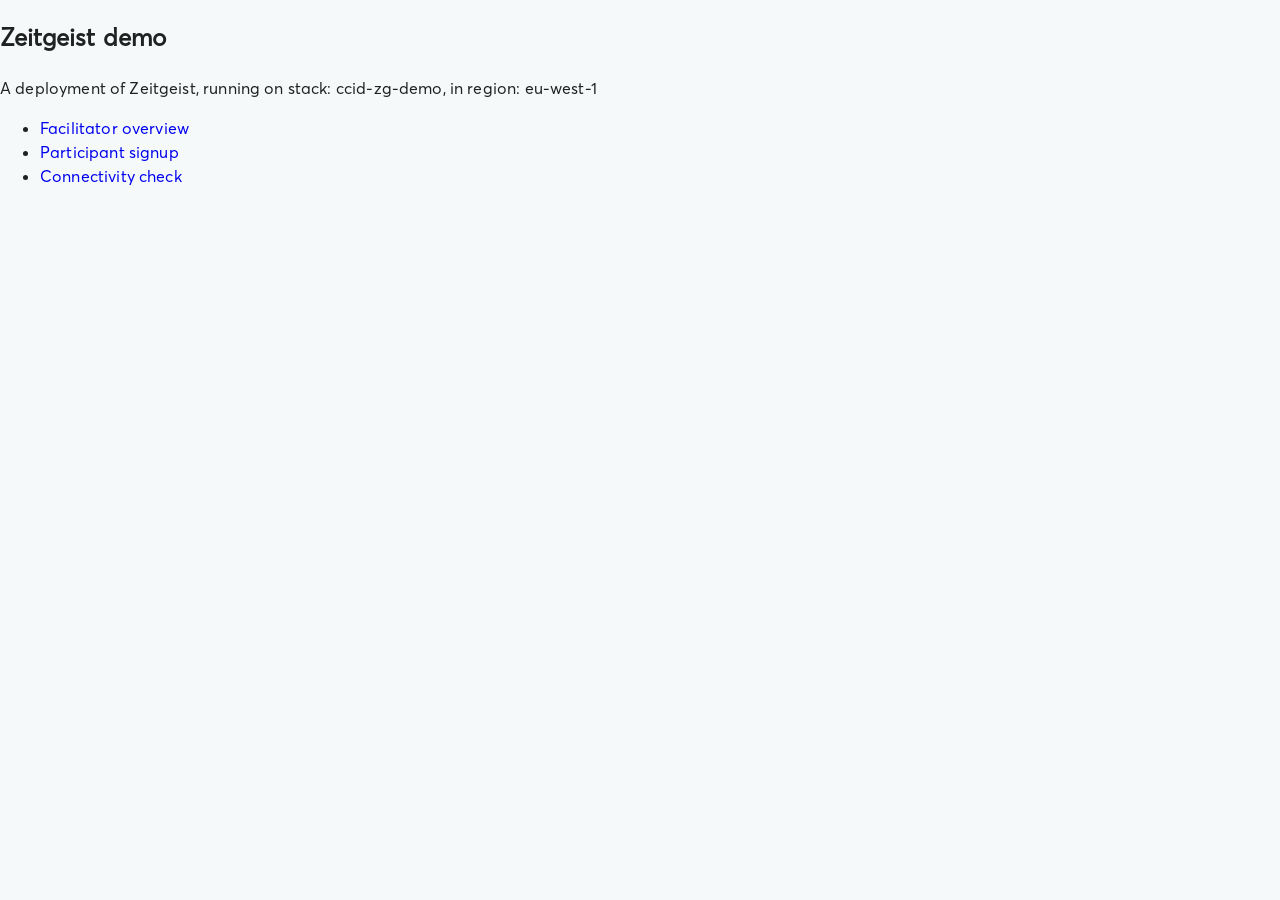
==== index.html @ 748ed4b3 "Static site generated from nestauk/ccid_deliberation_tool/refs/heads/demo@5f11ab263bac750158f8ac65e4" ====
<!DOCTYPE html><!--IIEgKRBb6OBjPGyL9HRGW--><html lang="en"><head><meta charSet="utf-8"/><meta name="viewport" content="width=device-width, initial-scale=1"/><link rel="preload" href="/_next/static/media/6f65ec7192c38ab7-s.p.woff" as="font" crossorigin="" type="font/woff"/><link rel="stylesheet" href="/_next/static/css/a075ec7e4b0bbc1b.css" data-precedence="next"/><link rel="preload" as="script" fetchPriority="low" href="/_next/static/chunks/webpack-fbe64019b3ef9363.js"/><script src="/_next/static/chunks/4bd1b696-409494caf8c83275.js" async=""></script><script src="/_next/static/chunks/255-85677c5dadb568c6.js" async=""></script><script src="/_next/static/chunks/main-app-601b594b3480d22c.js" async=""></script><script src="/_next/static/chunks/779-a13a12a994fc04fb.js" async=""></script><script src="/_next/static/chunks/241-937a13e0f3bc3d53.js" async=""></script><script src="/_next/static/chunks/466-65ace23f0faaca32.js" async=""></script><script src="/_next/static/chunks/app/layout-f3ec2101ef4dc2d3.js" async=""></script><script src="/_next/static/chunks/app/page-3524a082ea830a07.js" async=""></script><meta name="next-size-adjust" content=""/><meta name="robots" content="noindex nofollow"/><title>Zeitgeist demo</title><meta name="description" content="A deployment of Zeitgeist, running on stack: ccid-zg-demo, in region: eu-west-1"/><link rel="icon" href="/favicon.ico" type="image/x-icon" sizes="16x16"/><script src="/_next/static/chunks/polyfills-42372ed130431b0a.js" noModule=""></script></head><body><div hidden=""><!--$--><!--/$--></div><style data-emotion="css-global 17a6r72">html{-webkit-font-smoothing:antialiased;-moz-osx-font-smoothing:grayscale;box-sizing:border-box;-webkit-text-size-adjust:100%;}*,*::before,*::after{box-sizing:inherit;}strong,b{font-weight:700;}body{margin:0;color:rgba(0, 0, 0, 0.87);font-family:'averta','averta Fallback';font-weight:400;font-size:1rem;line-height:1.5;letter-spacing:0.00938em;background-color:#fff;}@media print{body{background-color:#fff;}}body::backdrop{background-color:#fff;}html{font-family:'averta','averta Fallback';height:100%;}body{font-family:'averta','averta Fallback';background:#f5f9faff;height:100%;}</style><script src="/_next/static/chunks/webpack-fbe64019b3ef9363.js" id="_R_" async=""></script><script>(self.__next_f=self.__next_f||[]).push([0])</script><script>self.__next_f.push([1,"1:\"$Sreact.fragment\"\n2:I[38502,[\"779\",\"static/chunks/779-a13a12a994fc04fb.js\",\"241\",\"static/chunks/241-937a13e0f3bc3d53.js\",\"466\",\"static/chunks/466-65ace23f0faaca32.js\",\"177\",\"static/chunks/app/layout-f3ec2101ef4dc2d3.js\"],\"default\"]\n3:I[89869,[\"779\",\"static/chunks/779-a13a12a994fc04fb.js\",\"241\",\"static/chunks/241-937a13e0f3bc3d53.js\",\"466\",\"static/chunks/466-65ace23f0faaca32.js\",\"177\",\"static/chunks/app/layout-f3ec2101ef4dc2d3.js\"],\"default\"]\n4:I[48113,[\"779\",\"static/chunks/779-a13a12a994fc04fb.js\",\"241\",\"static/chunks/241-937a13e0f3bc3d53.js\",\"466\",\"static/chunks/466-65ace23f0faaca32.js\",\"177\",\"static/chunks/app/layout-f3ec2101ef4dc2d3.js\"],\"default\"]\n5:I[9766,[],\"\"]\n6:I[98924,[],\"\"]\n7:I[81959,[],\"ClientPageRoot\"]\n8:I[89547,[\"974\",\"static/chunks/app/page-3524a082ea830a07.js\"],\"default\"]\nb:I[24431,[],\"OutletBoundary\"]\nd:I[15278,[],\"AsyncMetadataOutlet\"]\nf:I[24431,[],\"ViewportBoundary\"]\n11:I[24431,[],\"MetadataBoundary\"]\n12:\"$Sreact.suspense\"\n14:I[57150,[],\"\"]\n:HL[\"/_next/static/media/6f65ec7192c38ab7-s.p.woff\",\"font\",{\"crossOrigin\":\"\",\"type\":\"font/woff\"}]\n:HL[\"/_next/static/css/a075ec7e4b0bbc1b.css\",\"style\"]\n"])</script><script>self.__next_f.push([1,"0:{\"P\":null,\"b\":\"IIEgKRBb6OBjPGyL9HRGW\",\"p\":\"\",\"c\":[\"\",\"\"],\"i\":false,\"f\":[[[\"\",{\"children\":[\"__PAGE__\",{}]},\"$undefined\",\"$undefined\",true],[\"\",[\"$\",\"$1\",\"c\",{\"children\":[[[\"$\",\"link\",\"0\",{\"rel\":\"stylesheet\",\"href\":\"/_next/static/css/a075ec7e4b0bbc1b.css\",\"precedence\":\"next\",\"crossOrigin\":\"$undefined\",\"nonce\":\"$undefined\"}]],[\"$\",\"html\",null,{\"lang\":\"en\",\"children\":[[\"$\",\"head\",null,{\"children\":[\"$\",\"meta\",null,{\"name\":\"robots\",\"content\":\"noindex nofollow\"}]}],[\"$\",\"body\",null,{\"children\":[\"$\",\"$L2\",null,{\"children\":[[\"$\",\"$L3\",null,{}],[\"$\",\"$L4\",null,{\"children\":[\"$\",\"$L5\",null,{\"parallelRouterKey\":\"children\",\"error\":\"$undefined\",\"errorStyles\":\"$undefined\",\"errorScripts\":\"$undefined\",\"template\":[\"$\",\"$L6\",null,{}],\"templateStyles\":\"$undefined\",\"templateScripts\":\"$undefined\",\"notFound\":[[[\"$\",\"title\",null,{\"children\":\"404: This page could not be found.\"}],[\"$\",\"div\",null,{\"style\":{\"fontFamily\":\"system-ui,\\\"Segoe UI\\\",Roboto,Helvetica,Arial,sans-serif,\\\"Apple Color Emoji\\\",\\\"Segoe UI Emoji\\\"\",\"height\":\"100vh\",\"textAlign\":\"center\",\"display\":\"flex\",\"flexDirection\":\"column\",\"alignItems\":\"center\",\"justifyContent\":\"center\"},\"children\":[\"$\",\"div\",null,{\"children\":[[\"$\",\"style\",null,{\"dangerouslySetInnerHTML\":{\"__html\":\"body{color:#000;background:#fff;margin:0}.next-error-h1{border-right:1px solid rgba(0,0,0,.3)}@media (prefers-color-scheme:dark){body{color:#fff;background:#000}.next-error-h1{border-right:1px solid rgba(255,255,255,.3)}}\"}}],[\"$\",\"h1\",null,{\"className\":\"next-error-h1\",\"style\":{\"display\":\"inline-block\",\"margin\":\"0 20px 0 0\",\"padding\":\"0 23px 0 0\",\"fontSize\":24,\"fontWeight\":500,\"verticalAlign\":\"top\",\"lineHeight\":\"49px\"},\"children\":404}],[\"$\",\"div\",null,{\"style\":{\"display\":\"inline-block\"},\"children\":[\"$\",\"h2\",null,{\"style\":{\"fontSize\":14,\"fontWeight\":400,\"lineHeight\":\"49px\",\"margin\":0},\"children\":\"This page could not be found.\"}]}]]}]}]],[]],\"forbidden\":\"$undefined\",\"unauthorized\":\"$undefined\"}]}]]}]}]]}]]}],{\"children\":[\"__PAGE__\",[\"$\",\"$1\",\"c\",{\"children\":[[\"$\",\"$L7\",null,{\"Component\":\"$8\",\"searchParams\":{},\"params\":{},\"promises\":[\"$@9\",\"$@a\"]}],null,[\"$\",\"$Lb\",null,{\"children\":[\"$Lc\",[\"$\",\"$Ld\",null,{\"promise\":\"$@e\"}]]}]]}],{},null,false]},null,false],[\"$\",\"$1\",\"h\",{\"children\":[null,[[\"$\",\"$Lf\",null,{\"children\":\"$L10\"}],[\"$\",\"meta\",null,{\"name\":\"next-size-adjust\",\"content\":\"\"}]],[\"$\",\"$L11\",null,{\"children\":[\"$\",\"div\",null,{\"hidden\":true,\"children\":[\"$\",\"$12\",null,{\"fallback\":null,\"children\":\"$L13\"}]}]}]]}],false]],\"m\":\"$undefined\",\"G\":[\"$14\",[]],\"s\":false,\"S\":true}\n"])</script><script>self.__next_f.push([1,"9:{}\na:\"$0:f:0:1:2:children:1:props:children:0:props:params\"\n"])</script><script>self.__next_f.push([1,"10:[[\"$\",\"meta\",\"0\",{\"charSet\":\"utf-8\"}],[\"$\",\"meta\",\"1\",{\"name\":\"viewport\",\"content\":\"width=device-width, initial-scale=1\"}]]\nc:null\n"])</script><script>self.__next_f.push([1,"15:I[80622,[],\"IconMark\"]\ne:{\"metadata\":[[\"$\",\"title\",\"0\",{\"children\":\"Zeitgeist demo\"}],[\"$\",\"meta\",\"1\",{\"name\":\"description\",\"content\":\"A deployment of Zeitgeist, running on stack: ccid-zg-demo, in region: eu-west-1\"}],[\"$\",\"link\",\"2\",{\"rel\":\"icon\",\"href\":\"/favicon.ico\",\"type\":\"image/x-icon\",\"sizes\":\"16x16\"}],[\"$\",\"$L15\",\"3\",{}]],\"error\":null,\"digest\":\"$undefined\"}\n"])</script><script>self.__next_f.push([1,"13:\"$e:metadata\"\n"])</script></body></html>
---- _next/static/css/a075ec7e4b0bbc1b.css ----
:root{--foreground-rgb:0,0,0}body,html{overflow-x:hidden;margin:0;padding:0;width:100vw;min-height:100vh;min-height:-webkit-fill-available;background-color:#f5f9faff;overscroll-behavior:none}body{display:flex;flex-direction:column;color:rgb(var(--foreground-rgb))}a{text-decoration:none}.shadow{box-shadow:0 6px 12px -2px rgba(50,50,93,.25),0 3px 7px -3px rgba(0,0,0,.3)}span li{margin-bottom:.5em}@font-face{font-family:averta;src:url(/_next/static/media/6f65ec7192c38ab7-s.p.woff) format("woff");font-display:swap}@font-face{font-family:averta Fallback;src:local("Arial");ascent-override:93.13%;descent-override:24.57%;line-gap-override:0.00%;size-adjust:105.01%}.__className_c9805f{font-family:averta,averta Fallback}
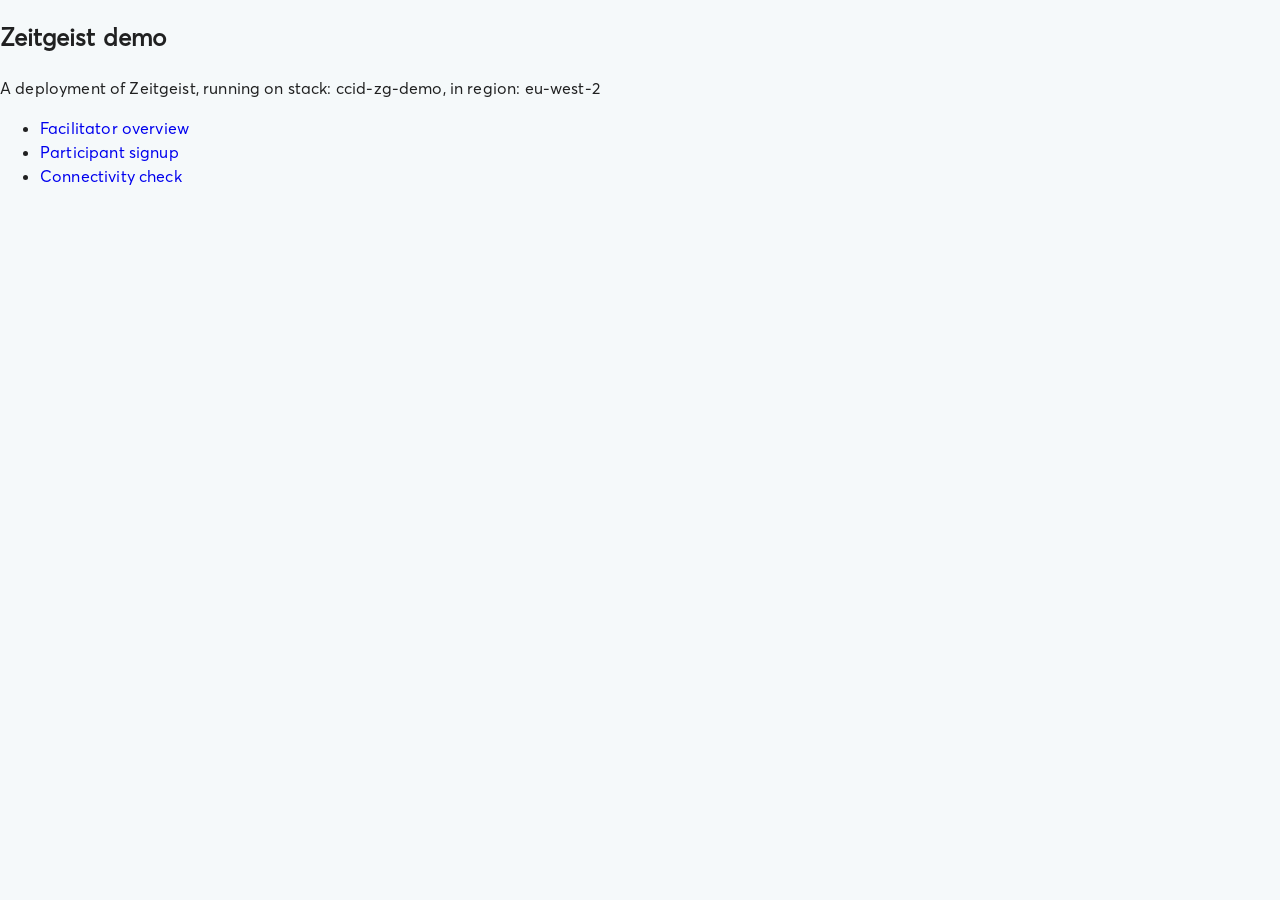
==== commit 528439c1: "Static site generated from nestauk/ccid_deliberation_tool/refs/heads/demo@92d8fc25225c1a93c97fce0980" ====
--- a/index.html
+++ b/index.html
@@ -1 +1 @@
-<!DOCTYPE html><!--IIEgKRBb6OBjPGyL9HRGW--><html lang="en"><head><meta charSet="utf-8"/><meta name="viewport" content="width=device-width, initial-scale=1"/><link rel="preload" href="/_next/static/media/6f65ec7192c38ab7-s.p.woff" as="font" crossorigin="" type="font/woff"/><link rel="stylesheet" href="/_next/static/css/a075ec7e4b0bbc1b.css" data-precedence="next"/><link rel="preload" as="script" fetchPriority="low" href="/_next/static/chunks/webpack-fbe64019b3ef9363.js"/><script src="/_next/static/chunks/4bd1b696-409494caf8c83275.js" async=""></script><script src="/_next/static/chunks/255-85677c5dadb568c6.js" async=""></script><script src="/_next/static/chunks/main-app-601b594b3480d22c.js" async=""></script><script src="/_next/static/chunks/779-a13a12a994fc04fb.js" async=""></script><script src="/_next/static/chunks/241-937a13e0f3bc3d53.js" async=""></script><script src="/_next/static/chunks/466-65ace23f0faaca32.js" async=""></script><script src="/_next/static/chunks/app/layout-f3ec2101ef4dc2d3.js" async=""></script><script src="/_next/static/chunks/app/page-3524a082ea830a07.js" async=""></script><meta name="next-size-adjust" content=""/><meta name="robots" content="noindex nofollow"/><title>Zeitgeist demo</title><meta name="description" content="A deployment of Zeitgeist, running on stack: ccid-zg-demo, in region: eu-west-1"/><link rel="icon" href="/favicon.ico" type="image/x-icon" sizes="16x16"/><script src="/_next/static/chunks/polyfills-42372ed130431b0a.js" noModule=""></script></head><body><div hidden=""><!--$--><!--/$--></div><style data-emotion="css-global 17a6r72">html{-webkit-font-smoothing:antialiased;-moz-osx-font-smoothing:grayscale;box-sizing:border-box;-webkit-text-size-adjust:100%;}*,*::before,*::after{box-sizing:inherit;}strong,b{font-weight:700;}body{margin:0;color:rgba(0, 0, 0, 0.87);font-family:'averta','averta Fallback';font-weight:400;font-size:1rem;line-height:1.5;letter-spacing:0.00938em;background-color:#fff;}@media print{body{background-color:#fff;}}body::backdrop{background-color:#fff;}html{font-family:'averta','averta Fallback';height:100%;}body{font-family:'averta','averta Fallback';background:#f5f9faff;height:100%;}</style><script src="/_next/static/chunks/webpack-fbe64019b3ef9363.js" id="_R_" async=""></script><script>(self.__next_f=self.__next_f||[]).push([0])</script><script>self.__next_f.push([1,"1:\"$Sreact.fragment\"\n2:I[38502,[\"779\",\"static/chunks/779-a13a12a994fc04fb.js\",\"241\",\"static/chunks/241-937a13e0f3bc3d53.js\",\"466\",\"static/chunks/466-65ace23f0faaca32.js\",\"177\",\"static/chunks/app/layout-f3ec2101ef4dc2d3.js\"],\"default\"]\n3:I[89869,[\"779\",\"static/chunks/779-a13a12a994fc04fb.js\",\"241\",\"static/chunks/241-937a13e0f3bc3d53.js\",\"466\",\"static/chunks/466-65ace23f0faaca32.js\",\"177\",\"static/chunks/app/layout-f3ec2101ef4dc2d3.js\"],\"default\"]\n4:I[48113,[\"779\",\"static/chunks/779-a13a12a994fc04fb.js\",\"241\",\"static/chunks/241-937a13e0f3bc3d53.js\",\"466\",\"static/chunks/466-65ace23f0faaca32.js\",\"177\",\"static/chunks/app/layout-f3ec2101ef4dc2d3.js\"],\"default\"]\n5:I[9766,[],\"\"]\n6:I[98924,[],\"\"]\n7:I[81959,[],\"ClientPageRoot\"]\n8:I[89547,[\"974\",\"static/chunks/app/page-3524a082ea830a07.js\"],\"default\"]\nb:I[24431,[],\"OutletBoundary\"]\nd:I[15278,[],\"AsyncMetadataOutlet\"]\nf:I[24431,[],\"ViewportBoundary\"]\n11:I[24431,[],\"MetadataBoundary\"]\n12:\"$Sreact.suspense\"\n14:I[57150,[],\"\"]\n:HL[\"/_next/static/media/6f65ec7192c38ab7-s.p.woff\",\"font\",{\"crossOrigin\":\"\",\"type\":\"font/woff\"}]\n:HL[\"/_next/static/css/a075ec7e4b0bbc1b.css\",\"style\"]\n"])</script><script>self.__next_f.push([1,"0:{\"P\":null,\"b\":\"IIEgKRBb6OBjPGyL9HRGW\",\"p\":\"\",\"c\":[\"\",\"\"],\"i\":false,\"f\":[[[\"\",{\"children\":[\"__PAGE__\",{}]},\"$undefined\",\"$undefined\",true],[\"\",[\"$\",\"$1\",\"c\",{\"children\":[[[\"$\",\"link\",\"0\",{\"rel\":\"stylesheet\",\"href\":\"/_next/static/css/a075ec7e4b0bbc1b.css\",\"precedence\":\"next\",\"crossOrigin\":\"$undefined\",\"nonce\":\"$undefined\"}]],[\"$\",\"html\",null,{\"lang\":\"en\",\"children\":[[\"$\",\"head\",null,{\"children\":[\"$\",\"meta\",null,{\"name\":\"robots\",\"content\":\"noindex nofollow\"}]}],[\"$\",\"body\",null,{\"children\":[\"$\",\"$L2\",null,{\"children\":[[\"$\",\"$L3\",null,{}],[\"$\",\"$L4\",null,{\"children\":[\"$\",\"$L5\",null,{\"parallelRouterKey\":\"children\",\"error\":\"$undefined\",\"errorStyles\":\"$undefined\",\"errorScripts\":\"$undefined\",\"template\":[\"$\",\"$L6\",null,{}],\"templateStyles\":\"$undefined\",\"templateScripts\":\"$undefined\",\"notFound\":[[[\"$\",\"title\",null,{\"children\":\"404: This page could not be found.\"}],[\"$\",\"div\",null,{\"style\":{\"fontFamily\":\"system-ui,\\\"Segoe UI\\\",Roboto,Helvetica,Arial,sans-serif,\\\"Apple Color Emoji\\\",\\\"Segoe UI Emoji\\\"\",\"height\":\"100vh\",\"textAlign\":\"center\",\"display\":\"flex\",\"flexDirection\":\"column\",\"alignItems\":\"center\",\"justifyContent\":\"center\"},\"children\":[\"$\",\"div\",null,{\"children\":[[\"$\",\"style\",null,{\"dangerouslySetInnerHTML\":{\"__html\":\"body{color:#000;background:#fff;margin:0}.next-error-h1{border-right:1px solid rgba(0,0,0,.3)}@media (prefers-color-scheme:dark){body{color:#fff;background:#000}.next-error-h1{border-right:1px solid rgba(255,255,255,.3)}}\"}}],[\"$\",\"h1\",null,{\"className\":\"next-error-h1\",\"style\":{\"display\":\"inline-block\",\"margin\":\"0 20px 0 0\",\"padding\":\"0 23px 0 0\",\"fontSize\":24,\"fontWeight\":500,\"verticalAlign\":\"top\",\"lineHeight\":\"49px\"},\"children\":404}],[\"$\",\"div\",null,{\"style\":{\"display\":\"inline-block\"},\"children\":[\"$\",\"h2\",null,{\"style\":{\"fontSize\":14,\"fontWeight\":400,\"lineHeight\":\"49px\",\"margin\":0},\"children\":\"This page could not be found.\"}]}]]}]}]],[]],\"forbidden\":\"$undefined\",\"unauthorized\":\"$undefined\"}]}]]}]}]]}]]}],{\"children\":[\"__PAGE__\",[\"$\",\"$1\",\"c\",{\"children\":[[\"$\",\"$L7\",null,{\"Component\":\"$8\",\"searchParams\":{},\"params\":{},\"promises\":[\"$@9\",\"$@a\"]}],null,[\"$\",\"$Lb\",null,{\"children\":[\"$Lc\",[\"$\",\"$Ld\",null,{\"promise\":\"$@e\"}]]}]]}],{},null,false]},null,false],[\"$\",\"$1\",\"h\",{\"children\":[null,[[\"$\",\"$Lf\",null,{\"children\":\"$L10\"}],[\"$\",\"meta\",null,{\"name\":\"next-size-adjust\",\"content\":\"\"}]],[\"$\",\"$L11\",null,{\"children\":[\"$\",\"div\",null,{\"hidden\":true,\"children\":[\"$\",\"$12\",null,{\"fallback\":null,\"children\":\"$L13\"}]}]}]]}],false]],\"m\":\"$undefined\",\"G\":[\"$14\",[]],\"s\":false,\"S\":true}\n"])</script><script>self.__next_f.push([1,"9:{}\na:\"$0:f:0:1:2:children:1:props:children:0:props:params\"\n"])</script><script>self.__next_f.push([1,"10:[[\"$\",\"meta\",\"0\",{\"charSet\":\"utf-8\"}],[\"$\",\"meta\",\"1\",{\"name\":\"viewport\",\"content\":\"width=device-width, initial-scale=1\"}]]\nc:null\n"])</script><script>self.__next_f.push([1,"15:I[80622,[],\"IconMark\"]\ne:{\"metadata\":[[\"$\",\"title\",\"0\",{\"children\":\"Zeitgeist demo\"}],[\"$\",\"meta\",\"1\",{\"name\":\"description\",\"content\":\"A deployment of Zeitgeist, running on stack: ccid-zg-demo, in region: eu-west-1\"}],[\"$\",\"link\",\"2\",{\"rel\":\"icon\",\"href\":\"/favicon.ico\",\"type\":\"image/x-icon\",\"sizes\":\"16x16\"}],[\"$\",\"$L15\",\"3\",{}]],\"error\":null,\"digest\":\"$undefined\"}\n"])</script><script>self.__next_f.push([1,"13:\"$e:metadata\"\n"])</script></body></html>+<!DOCTYPE html><!--Xo1SD6g43gg3whE7f0qxQ--><html lang="en"><head><meta charSet="utf-8"/><meta name="viewport" content="width=device-width, initial-scale=1"/><link rel="preload" href="/_next/static/media/6f65ec7192c38ab7-s.p.woff" as="font" crossorigin="" type="font/woff"/><link rel="stylesheet" href="/_next/static/css/a075ec7e4b0bbc1b.css" data-precedence="next"/><link rel="preload" as="script" fetchPriority="low" href="/_next/static/chunks/webpack-6d7e5692fd9d1adb.js"/><script src="/_next/static/chunks/4bd1b696-409494caf8c83275.js" async=""></script><script src="/_next/static/chunks/255-85677c5dadb568c6.js" async=""></script><script src="/_next/static/chunks/main-app-601b594b3480d22c.js" async=""></script><script src="/_next/static/chunks/779-a13a12a994fc04fb.js" async=""></script><script src="/_next/static/chunks/241-937a13e0f3bc3d53.js" async=""></script><script src="/_next/static/chunks/466-65ace23f0faaca32.js" async=""></script><script src="/_next/static/chunks/app/layout-aedf8bb333cebe71.js" async=""></script><script src="/_next/static/chunks/app/page-20a00a8652c3b912.js" async=""></script><meta name="next-size-adjust" content=""/><meta name="robots" content="noindex nofollow"/><title>Zeitgeist demo</title><meta name="description" content="A deployment of Zeitgeist, running on stack: ccid-zg-demo, in region: eu-west-2"/><link rel="icon" href="/favicon.ico" type="image/x-icon" sizes="16x16"/><script src="/_next/static/chunks/polyfills-42372ed130431b0a.js" noModule=""></script></head><body><div hidden=""><!--$--><!--/$--></div><style data-emotion="css-global 17a6r72">html{-webkit-font-smoothing:antialiased;-moz-osx-font-smoothing:grayscale;box-sizing:border-box;-webkit-text-size-adjust:100%;}*,*::before,*::after{box-sizing:inherit;}strong,b{font-weight:700;}body{margin:0;color:rgba(0, 0, 0, 0.87);font-family:'averta','averta Fallback';font-weight:400;font-size:1rem;line-height:1.5;letter-spacing:0.00938em;background-color:#fff;}@media print{body{background-color:#fff;}}body::backdrop{background-color:#fff;}html{font-family:'averta','averta Fallback';height:100%;}body{font-family:'averta','averta Fallback';background:#f5f9faff;height:100%;}</style><script src="/_next/static/chunks/webpack-6d7e5692fd9d1adb.js" id="_R_" async=""></script><script>(self.__next_f=self.__next_f||[]).push([0])</script><script>self.__next_f.push([1,"1:\"$Sreact.fragment\"\n2:I[38502,[\"779\",\"static/chunks/779-a13a12a994fc04fb.js\",\"241\",\"static/chunks/241-937a13e0f3bc3d53.js\",\"466\",\"static/chunks/466-65ace23f0faaca32.js\",\"177\",\"static/chunks/app/layout-aedf8bb333cebe71.js\"],\"default\"]\n3:I[89869,[\"779\",\"static/chunks/779-a13a12a994fc04fb.js\",\"241\",\"static/chunks/241-937a13e0f3bc3d53.js\",\"466\",\"static/chunks/466-65ace23f0faaca32.js\",\"177\",\"static/chunks/app/layout-aedf8bb333cebe71.js\"],\"default\"]\n4:I[48113,[\"779\",\"static/chunks/779-a13a12a994fc04fb.js\",\"241\",\"static/chunks/241-937a13e0f3bc3d53.js\",\"466\",\"static/chunks/466-65ace23f0faaca32.js\",\"177\",\"static/chunks/app/layout-aedf8bb333cebe71.js\"],\"default\"]\n5:I[9766,[],\"\"]\n6:I[98924,[],\"\"]\n7:I[81959,[],\"ClientPageRoot\"]\n8:I[89547,[\"974\",\"static/chunks/app/page-20a00a8652c3b912.js\"],\"default\"]\nb:I[24431,[],\"OutletBoundary\"]\nd:I[15278,[],\"AsyncMetadataOutlet\"]\nf:I[24431,[],\"ViewportBoundary\"]\n11:I[24431,[],\"MetadataBoundary\"]\n12:\"$Sreact.suspense\"\n14:I[57150,[],\"\"]\n:HL[\"/_next/static/media/6f65ec7192c38ab7-s.p.woff\",\"font\",{\"crossOrigin\":\"\",\"type\":\"font/woff\"}]\n:HL[\"/_next/static/css/a075ec7e4b0bbc1b.css\",\"style\"]\n"])</script><script>self.__next_f.push([1,"0:{\"P\":null,\"b\":\"Xo1SD6g43gg3whE7f0qxQ\",\"p\":\"\",\"c\":[\"\",\"\"],\"i\":false,\"f\":[[[\"\",{\"children\":[\"__PAGE__\",{}]},\"$undefined\",\"$undefined\",true],[\"\",[\"$\",\"$1\",\"c\",{\"children\":[[[\"$\",\"link\",\"0\",{\"rel\":\"stylesheet\",\"href\":\"/_next/static/css/a075ec7e4b0bbc1b.css\",\"precedence\":\"next\",\"crossOrigin\":\"$undefined\",\"nonce\":\"$undefined\"}]],[\"$\",\"html\",null,{\"lang\":\"en\",\"children\":[[\"$\",\"head\",null,{\"children\":[\"$\",\"meta\",null,{\"name\":\"robots\",\"content\":\"noindex nofollow\"}]}],[\"$\",\"body\",null,{\"children\":[\"$\",\"$L2\",null,{\"children\":[[\"$\",\"$L3\",null,{}],[\"$\",\"$L4\",null,{\"children\":[\"$\",\"$L5\",null,{\"parallelRouterKey\":\"children\",\"error\":\"$undefined\",\"errorStyles\":\"$undefined\",\"errorScripts\":\"$undefined\",\"template\":[\"$\",\"$L6\",null,{}],\"templateStyles\":\"$undefined\",\"templateScripts\":\"$undefined\",\"notFound\":[[[\"$\",\"title\",null,{\"children\":\"404: This page could not be found.\"}],[\"$\",\"div\",null,{\"style\":{\"fontFamily\":\"system-ui,\\\"Segoe UI\\\",Roboto,Helvetica,Arial,sans-serif,\\\"Apple Color Emoji\\\",\\\"Segoe UI Emoji\\\"\",\"height\":\"100vh\",\"textAlign\":\"center\",\"display\":\"flex\",\"flexDirection\":\"column\",\"alignItems\":\"center\",\"justifyContent\":\"center\"},\"children\":[\"$\",\"div\",null,{\"children\":[[\"$\",\"style\",null,{\"dangerouslySetInnerHTML\":{\"__html\":\"body{color:#000;background:#fff;margin:0}.next-error-h1{border-right:1px solid rgba(0,0,0,.3)}@media (prefers-color-scheme:dark){body{color:#fff;background:#000}.next-error-h1{border-right:1px solid rgba(255,255,255,.3)}}\"}}],[\"$\",\"h1\",null,{\"className\":\"next-error-h1\",\"style\":{\"display\":\"inline-block\",\"margin\":\"0 20px 0 0\",\"padding\":\"0 23px 0 0\",\"fontSize\":24,\"fontWeight\":500,\"verticalAlign\":\"top\",\"lineHeight\":\"49px\"},\"children\":404}],[\"$\",\"div\",null,{\"style\":{\"display\":\"inline-block\"},\"children\":[\"$\",\"h2\",null,{\"style\":{\"fontSize\":14,\"fontWeight\":400,\"lineHeight\":\"49px\",\"margin\":0},\"children\":\"This page could not be found.\"}]}]]}]}]],[]],\"forbidden\":\"$undefined\",\"unauthorized\":\"$undefined\"}]}]]}]}]]}]]}],{\"children\":[\"__PAGE__\",[\"$\",\"$1\",\"c\",{\"children\":[[\"$\",\"$L7\",null,{\"Component\":\"$8\",\"searchParams\":{},\"params\":{},\"promises\":[\"$@9\",\"$@a\"]}],null,[\"$\",\"$Lb\",null,{\"children\":[\"$Lc\",[\"$\",\"$Ld\",null,{\"promise\":\"$@e\"}]]}]]}],{},null,false]},null,false],[\"$\",\"$1\",\"h\",{\"children\":[null,[[\"$\",\"$Lf\",null,{\"children\":\"$L10\"}],[\"$\",\"meta\",null,{\"name\":\"next-size-adjust\",\"content\":\"\"}]],[\"$\",\"$L11\",null,{\"children\":[\"$\",\"div\",null,{\"hidden\":true,\"children\":[\"$\",\"$12\",null,{\"fallback\":null,\"children\":\"$L13\"}]}]}]]}],false]],\"m\":\"$undefined\",\"G\":[\"$14\",[]],\"s\":false,\"S\":true}\n"])</script><script>self.__next_f.push([1,"9:{}\na:\"$0:f:0:1:2:children:1:props:children:0:props:params\"\n"])</script><script>self.__next_f.push([1,"10:[[\"$\",\"meta\",\"0\",{\"charSet\":\"utf-8\"}],[\"$\",\"meta\",\"1\",{\"name\":\"viewport\",\"content\":\"width=device-width, initial-scale=1\"}]]\nc:null\n"])</script><script>self.__next_f.push([1,"15:I[80622,[],\"IconMark\"]\ne:{\"metadata\":[[\"$\",\"title\",\"0\",{\"children\":\"Zeitgeist demo\"}],[\"$\",\"meta\",\"1\",{\"name\":\"description\",\"content\":\"A deployment of Zeitgeist, running on stack: ccid-zg-demo, in region: eu-west-2\"}],[\"$\",\"link\",\"2\",{\"rel\":\"icon\",\"href\":\"/favicon.ico\",\"type\":\"image/x-icon\",\"sizes\":\"16x16\"}],[\"$\",\"$L15\",\"3\",{}]],\"error\":null,\"digest\":\"$undefined\"}\n"])</script><script>self.__next_f.push([1,"13:\"$e:metadata\"\n"])</script></body></html>
